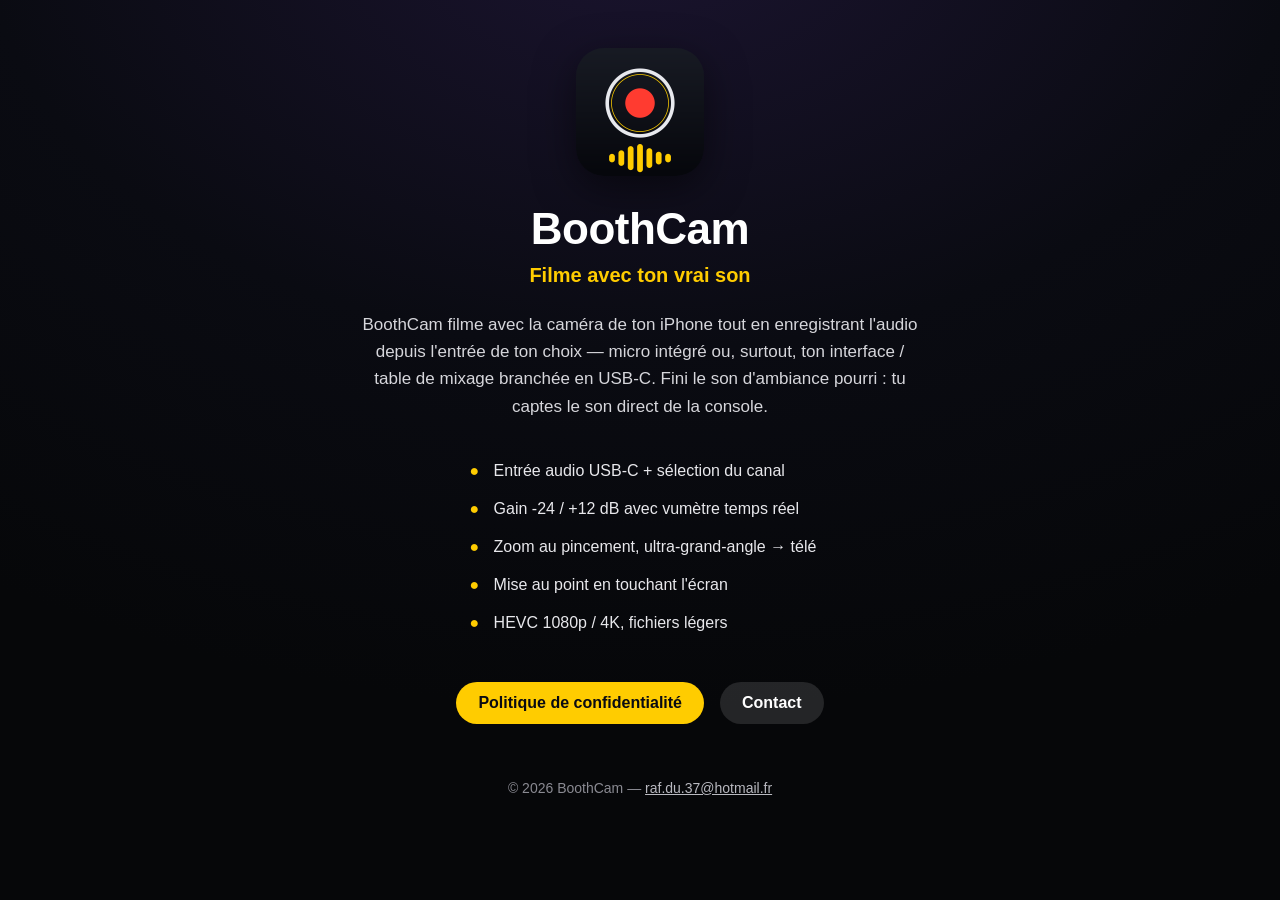
==== index.html @ 3261673e "Site BoothCam : présentation, privacy policy et app-ads.txt Co-Authored-By: Claude Opus 4.8 <noreply" ====
<!DOCTYPE html>
<html lang="fr">
<head>
<meta charset="UTF-8">
<meta name="viewport" content="width=device-width, initial-scale=1.0">
<title>BoothCam — Filme avec ton vrai son</title>
<meta name="description" content="Filme en vidéo tout en enregistrant le son propre de ta table de mixage ou interface USB. Idéal pour les sets DJ et les lives.">
<style>
  :root { --yellow:#ffcc00; --red:#ff3b30; }
  * { margin:0; padding:0; box-sizing:border-box; }
  body {
    font-family:-apple-system,BlinkMacSystemFont,"Segoe UI",Roboto,Helvetica,Arial,sans-serif;
    background:radial-gradient(1200px 800px at 50% -10%, #1b1430 0%, #0a0b12 55%, #060709 100%);
    color:#fff; min-height:100vh; display:flex; flex-direction:column;
    align-items:center; text-align:center; padding:48px 24px;
  }
  .icon { width:128px; height:128px; border-radius:28px; box-shadow:0 12px 40px rgba(0,0,0,.5); }
  h1 { font-size:44px; margin-top:28px; letter-spacing:-.5px; }
  .tag { color:var(--yellow); font-size:20px; margin-top:10px; font-weight:600; }
  p.lead { max-width:560px; margin:24px auto 0; line-height:1.6; color:#d6d6db; font-size:17px; }
  ul { list-style:none; margin:32px auto 0; max-width:520px; text-align:left; }
  li { padding:10px 0 10px 30px; position:relative; color:#e8e8ec; }
  li::before { content:"●"; color:var(--yellow); position:absolute; left:6px; }
  .links { margin-top:40px; display:flex; gap:16px; flex-wrap:wrap; justify-content:center; }
  a.btn {
    color:#0a0b12; background:var(--yellow); text-decoration:none; font-weight:700;
    padding:12px 22px; border-radius:30px;
  }
  a.ghost { color:#fff; background:rgba(255,255,255,.12); }
  footer { margin-top:56px; color:#8a8a92; font-size:14px; }
  footer a { color:#b9b9c0; }
</style>
</head>
<body>
  <img class="icon" src="icon.png" alt="BoothCam">
  <h1>BoothCam</h1>
  <div class="tag">Filme avec ton vrai son</div>
  <p class="lead">
    BoothCam filme avec la caméra de ton iPhone tout en enregistrant l'audio depuis
    l'entrée de ton choix — micro intégré ou, surtout, ton interface / table de mixage
    branchée en USB-C. Fini le son d'ambiance pourri : tu captes le son direct de la console.
  </p>
  <ul>
    <li>Entrée audio USB-C + sélection du canal</li>
    <li>Gain -24 / +12 dB avec vumètre temps réel</li>
    <li>Zoom au pincement, ultra-grand-angle → télé</li>
    <li>Mise au point en touchant l'écran</li>
    <li>HEVC 1080p / 4K, fichiers légers</li>
  </ul>
  <div class="links">
    <a class="btn" href="privacy.html">Politique de confidentialité</a>
    <a class="ghost btn" href="mailto:raf.du.37@hotmail.fr">Contact</a>
  </div>
  <footer>
    © 2026 BoothCam — <a href="mailto:raf.du.37@hotmail.fr">raf.du.37@hotmail.fr</a>
  </footer>
</body>
</html>
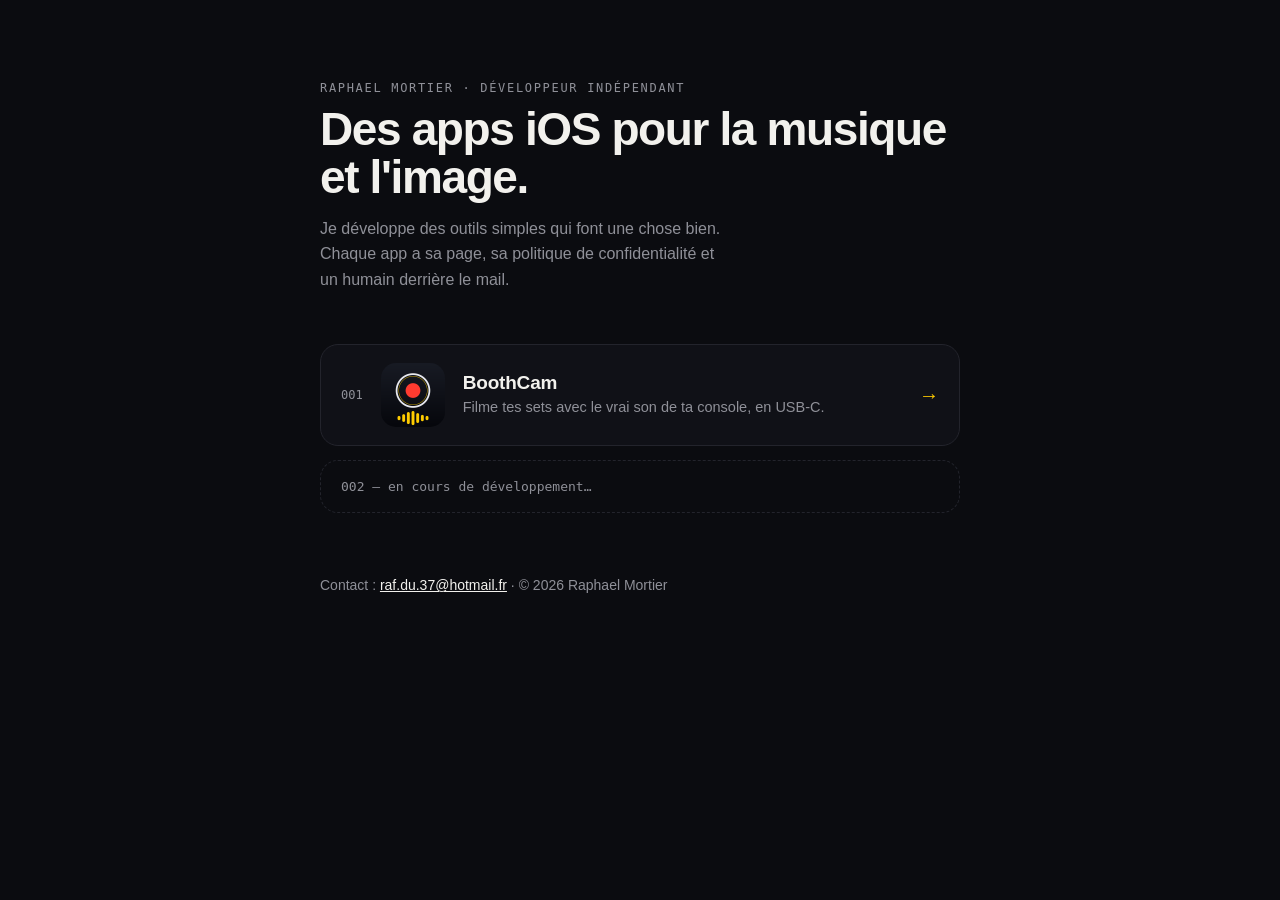
==== commit 7a42c12e: "Restructure : page racine portfolio + BoothCam déplacé dans /boothcam/ Le fichier app-ads.txt reste " ====
--- a/index.html
+++ b/index.html
@@ -3,56 +3,73 @@
 <head>
 <meta charset="UTF-8">
 <meta name="viewport" content="width=device-width, initial-scale=1.0">
-<title>BoothCam — Filme avec ton vrai son</title>
-<meta name="description" content="Filme en vidéo tout en enregistrant le son propre de ta table de mixage ou interface USB. Idéal pour les sets DJ et les lives.">
+<title>Raphael Mortier — Apps iOS</title>
+<meta name="description" content="Apps iOS développées par Raphael Mortier. BoothCam : filme tes sets avec le vrai son de ta console.">
 <style>
-  :root { --yellow:#ffcc00; --red:#ff3b30; }
+  :root {
+    --bg:#0b0c10; --ink:#f2f1ed; --muted:#8f9098; --line:#23242c;
+    --mono:ui-monospace,"SF Mono",SFMono-Regular,Menlo,Consolas,monospace;
+  }
   * { margin:0; padding:0; box-sizing:border-box; }
   body {
     font-family:-apple-system,BlinkMacSystemFont,"Segoe UI",Roboto,Helvetica,Arial,sans-serif;
-    background:radial-gradient(1200px 800px at 50% -10%, #1b1430 0%, #0a0b12 55%, #060709 100%);
-    color:#fff; min-height:100vh; display:flex; flex-direction:column;
-    align-items:center; text-align:center; padding:48px 24px;
+    background:var(--bg); color:var(--ink);
+    min-height:100vh; padding:9vh 24px 48px;
+    display:flex; flex-direction:column; align-items:center;
   }
-  .icon { width:128px; height:128px; border-radius:28px; box-shadow:0 12px 40px rgba(0,0,0,.5); }
-  h1 { font-size:44px; margin-top:28px; letter-spacing:-.5px; }
-  .tag { color:var(--yellow); font-size:20px; margin-top:10px; font-weight:600; }
-  p.lead { max-width:560px; margin:24px auto 0; line-height:1.6; color:#d6d6db; font-size:17px; }
-  ul { list-style:none; margin:32px auto 0; max-width:520px; text-align:left; }
-  li { padding:10px 0 10px 30px; position:relative; color:#e8e8ec; }
-  li::before { content:"●"; color:var(--yellow); position:absolute; left:6px; }
-  .links { margin-top:40px; display:flex; gap:16px; flex-wrap:wrap; justify-content:center; }
-  a.btn {
-    color:#0a0b12; background:var(--yellow); text-decoration:none; font-weight:700;
-    padding:12px 22px; border-radius:30px;
+  main { width:100%; max-width:640px; }
+  .eyebrow { font-family:var(--mono); font-size:12px; letter-spacing:.14em; color:var(--muted); text-transform:uppercase; }
+  h1 { font-size:clamp(34px,7vw,46px); letter-spacing:-.03em; margin-top:10px; line-height:1.05; }
+  .bio { color:var(--muted); margin-top:14px; line-height:1.6; max-width:46ch; }
+  .apps { margin-top:52px; display:flex; flex-direction:column; gap:14px; }
+  a.app {
+    --accent:#ffcc00;
+    display:flex; align-items:center; gap:18px;
+    padding:18px 20px; border:1px solid var(--line); border-radius:18px;
+    text-decoration:none; color:inherit; background:#101117;
+    transition:border-color .18s ease, transform .18s ease;
   }
-  a.ghost { color:#fff; background:rgba(255,255,255,.12); }
-  footer { margin-top:56px; color:#8a8a92; font-size:14px; }
-  footer a { color:#b9b9c0; }
+  a.app:hover { border-color:var(--accent); transform:translateY(-2px); }
+  a.app:focus-visible { outline:2px solid var(--accent); outline-offset:3px; }
+  .app img { width:64px; height:64px; border-radius:15px; flex-shrink:0; }
+  .app .num { font-family:var(--mono); font-size:12px; color:var(--muted); flex-shrink:0; }
+  .app .name { font-size:19px; font-weight:700; letter-spacing:-.01em; }
+  .app .pitch { color:var(--muted); font-size:14.5px; margin-top:3px; line-height:1.45; }
+  .app .go { margin-left:auto; color:var(--accent); font-size:20px; flex-shrink:0; }
+  .slot {
+    display:flex; align-items:center; gap:18px; padding:18px 20px;
+    border:1px dashed var(--line); border-radius:18px; color:var(--muted);
+    font-family:var(--mono); font-size:13px;
+  }
+  footer { margin-top:64px; color:var(--muted); font-size:14px; }
+  footer a { color:var(--ink); }
+  @media (prefers-reduced-motion:reduce) { a.app { transition:none; } a.app:hover { transform:none; } }
+  @media (max-width:480px) { .app .num { display:none; } }
 </style>
 </head>
 <body>
-  <img class="icon" src="icon.png" alt="BoothCam">
-  <h1>BoothCam</h1>
-  <div class="tag">Filme avec ton vrai son</div>
-  <p class="lead">
-    BoothCam filme avec la caméra de ton iPhone tout en enregistrant l'audio depuis
-    l'entrée de ton choix — micro intégré ou, surtout, ton interface / table de mixage
-    branchée en USB-C. Fini le son d'ambiance pourri : tu captes le son direct de la console.
-  </p>
-  <ul>
-    <li>Entrée audio USB-C + sélection du canal</li>
-    <li>Gain -24 / +12 dB avec vumètre temps réel</li>
-    <li>Zoom au pincement, ultra-grand-angle → télé</li>
-    <li>Mise au point en touchant l'écran</li>
-    <li>HEVC 1080p / 4K, fichiers légers</li>
-  </ul>
-  <div class="links">
-    <a class="btn" href="privacy.html">Politique de confidentialité</a>
-    <a class="ghost btn" href="mailto:raf.du.37@hotmail.fr">Contact</a>
-  </div>
-  <footer>
-    © 2026 BoothCam — <a href="mailto:raf.du.37@hotmail.fr">raf.du.37@hotmail.fr</a>
-  </footer>
+  <main>
+    <p class="eyebrow">Raphael Mortier · Développeur indépendant</p>
+    <h1>Des apps iOS pour la musique et l'image.</h1>
+    <p class="bio">Je développe des outils simples qui font une chose bien.
+    Chaque app a sa page, sa politique de confidentialité et un humain derrière le mail.</p>
+
+    <div class="apps">
+      <a class="app" href="/boothcam/">
+        <span class="num">001</span>
+        <img src="/boothcam/icon.png" alt="" width="64" height="64">
+        <span>
+          <span class="name">BoothCam</span>
+          <span class="pitch" style="display:block">Filme tes sets avec le vrai son de ta console, en USB-C.</span>
+        </span>
+        <span class="go" aria-hidden="true">→</span>
+      </a>
+      <div class="slot">002 — en cours de développement…</div>
+    </div>
+
+    <footer>
+      Contact : <a href="mailto:raf.du.37@hotmail.fr">raf.du.37@hotmail.fr</a> · © 2026 Raphael Mortier
+    </footer>
+  </main>
 </body>
 </html>
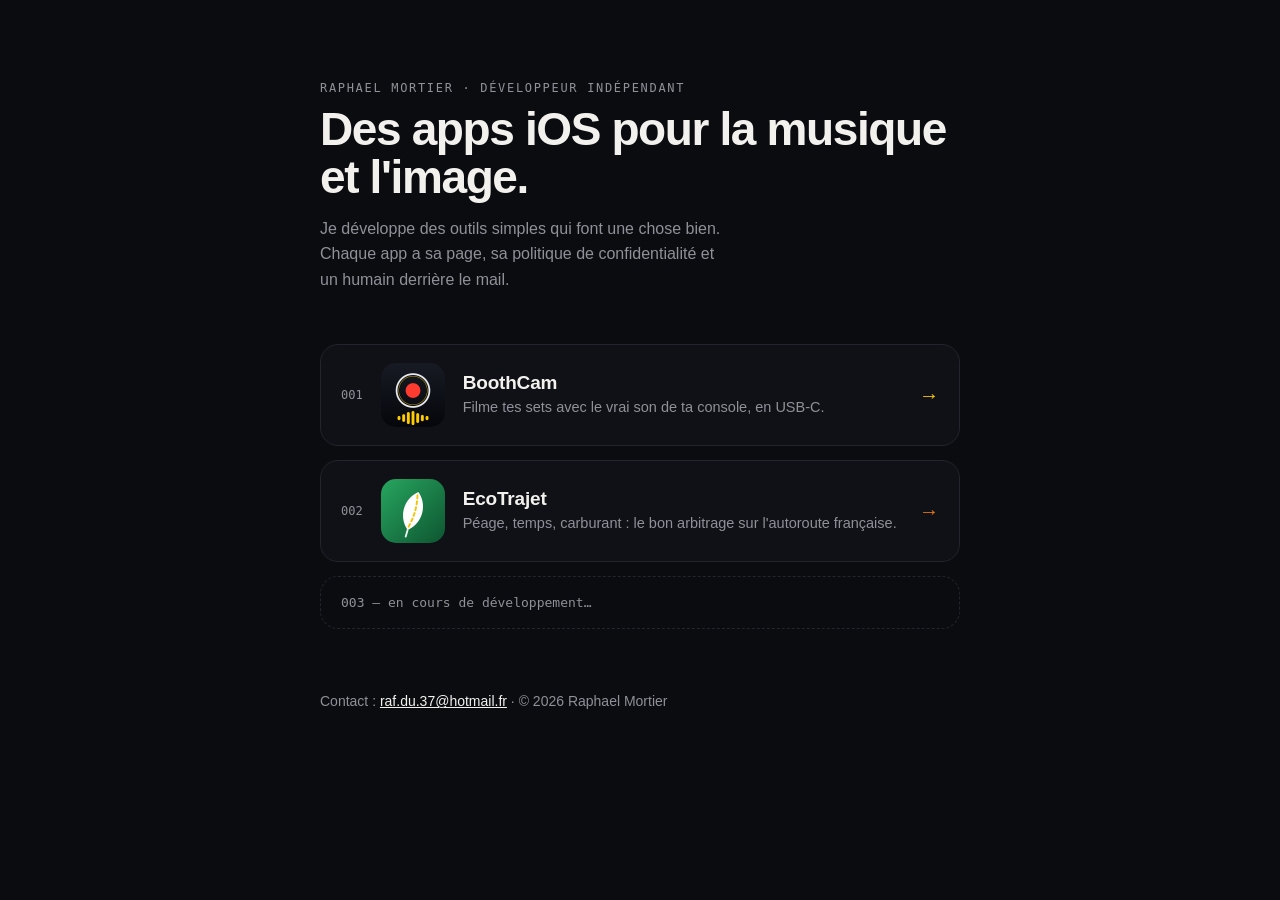
==== commit 45051797: "Ajout d'EcoTrajet : page app, politique de confidentialité, support Co-Authored-By: Claude Fable 5 <" ====
--- a/index.html
+++ b/index.html
@@ -4,7 +4,7 @@
 <meta charset="UTF-8">
 <meta name="viewport" content="width=device-width, initial-scale=1.0">
 <title>Raphael Mortier — Apps iOS</title>
-<meta name="description" content="Apps iOS développées par Raphael Mortier. BoothCam : filme tes sets avec le vrai son de ta console.">
+<meta name="description" content="Apps iOS développées par Raphael Mortier. BoothCam : filme tes sets avec le vrai son de ta console. EcoTrajet : péage, temps, carburant — le bon arbitrage sur l'autoroute française.">
 <style>
   :root {
     --bg:#0b0c10; --ink:#f2f1ed; --muted:#8f9098; --line:#23242c;
@@ -64,7 +64,16 @@
         </span>
         <span class="go" aria-hidden="true">→</span>
       </a>
-      <div class="slot">002 — en cours de développement…</div>
+      <a class="app" href="/ecotrajet/" style="--accent:#e97810">
+        <span class="num">002</span>
+        <img src="/ecotrajet/icon.png" alt="" width="64" height="64">
+        <span>
+          <span class="name">EcoTrajet</span>
+          <span class="pitch" style="display:block">Péage, temps, carburant : le bon arbitrage sur l'autoroute française.</span>
+        </span>
+        <span class="go" aria-hidden="true">→</span>
+      </a>
+      <div class="slot">003 — en cours de développement…</div>
     </div>
 
     <footer>
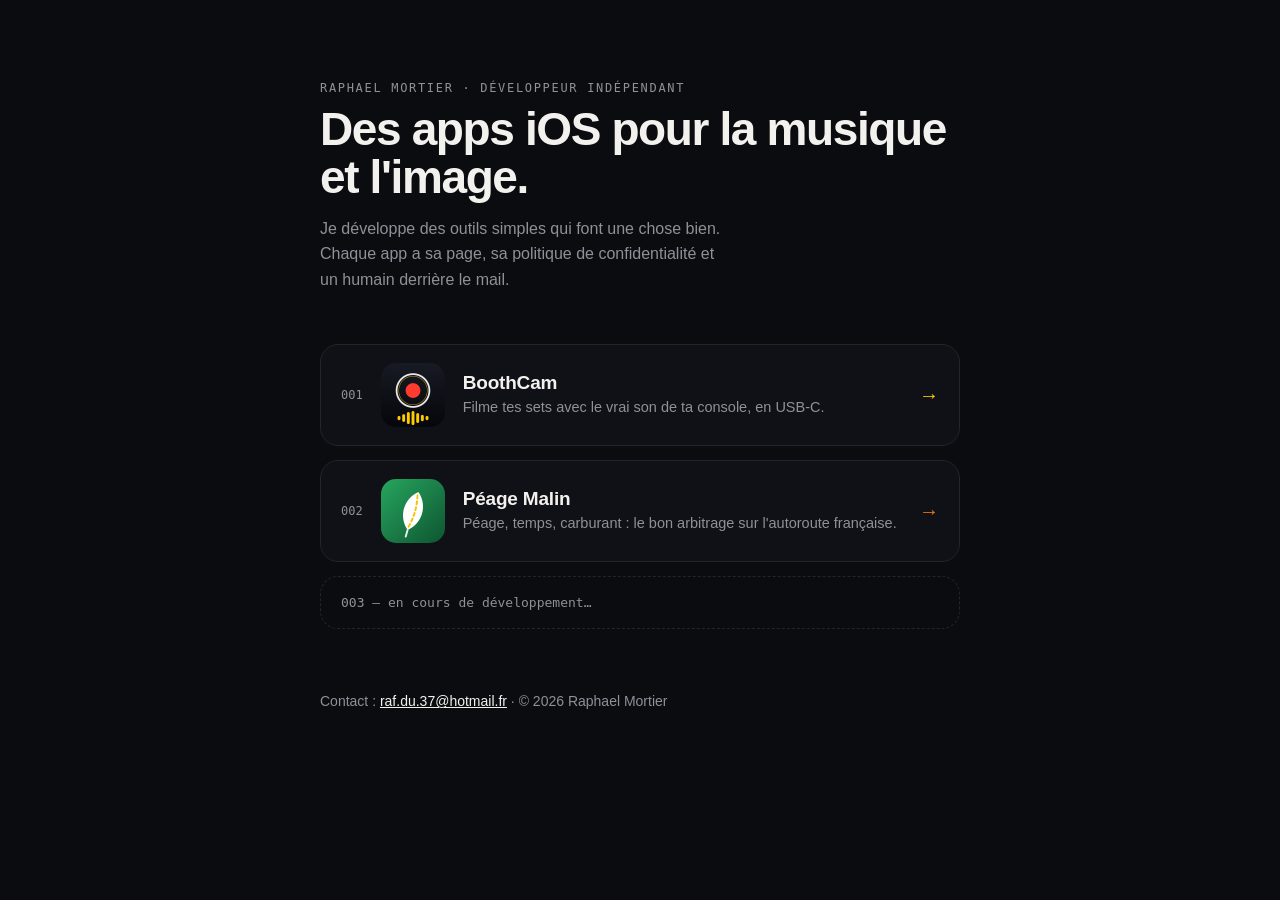
==== commit dc43dc49: "Rebranding EcoTrajet → Péage Malin : nouveau dossier /peagemalin/, redirections depuis /ecotrajet/ C" ====
--- a/index.html
+++ b/index.html
@@ -4,7 +4,7 @@
 <meta charset="UTF-8">
 <meta name="viewport" content="width=device-width, initial-scale=1.0">
 <title>Raphael Mortier — Apps iOS</title>
-<meta name="description" content="Apps iOS développées par Raphael Mortier. BoothCam : filme tes sets avec le vrai son de ta console. EcoTrajet : péage, temps, carburant — le bon arbitrage sur l'autoroute française.">
+<meta name="description" content="Apps iOS développées par Raphael Mortier. BoothCam : filme tes sets avec le vrai son de ta console. Péage Malin : péage, temps, carburant — le bon arbitrage sur l'autoroute française.">
 <style>
   :root {
     --bg:#0b0c10; --ink:#f2f1ed; --muted:#8f9098; --line:#23242c;
@@ -64,11 +64,11 @@
         </span>
         <span class="go" aria-hidden="true">→</span>
       </a>
-      <a class="app" href="/ecotrajet/" style="--accent:#e97810">
+      <a class="app" href="/peagemalin/" style="--accent:#e97810">
         <span class="num">002</span>
-        <img src="/ecotrajet/icon.png" alt="" width="64" height="64">
+        <img src="/peagemalin/icon.png" alt="" width="64" height="64">
         <span>
-          <span class="name">EcoTrajet</span>
+          <span class="name">Péage Malin</span>
           <span class="pitch" style="display:block">Péage, temps, carburant : le bon arbitrage sur l'autoroute française.</span>
         </span>
         <span class="go" aria-hidden="true">→</span>
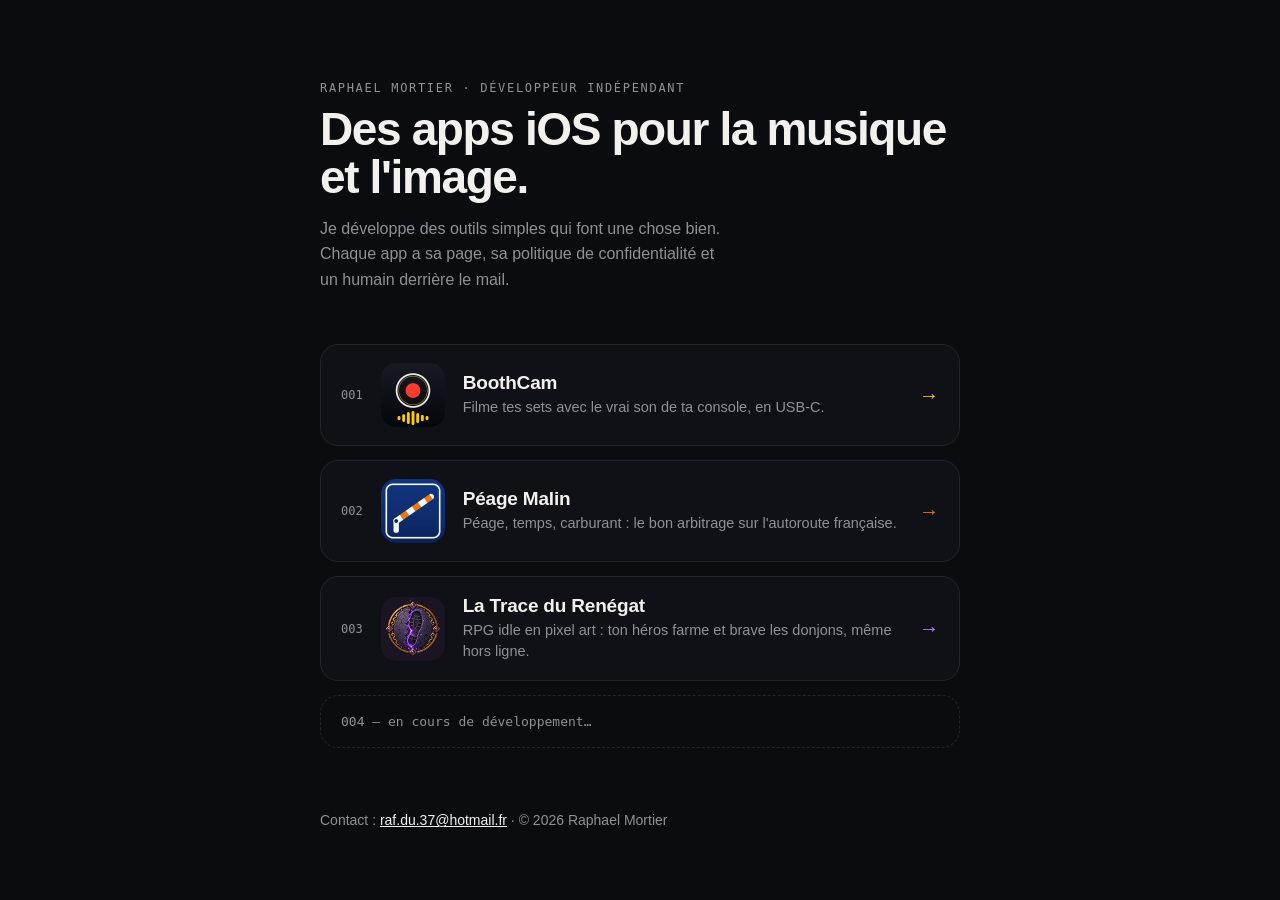
==== commit dbe101a0: "Ajout de la page de confidentialité et de la page de support pour "La Trace du Renégat", mise à jour" ====
--- a/index.html
+++ b/index.html
@@ -73,7 +73,16 @@
         </span>
         <span class="go" aria-hidden="true">→</span>
       </a>
-      <div class="slot">003 — en cours de développement…</div>
+      <a class="app" href="/tracedurenegat/" style="--accent:#c77dff">
+        <span class="num">003</span>
+        <img src="/tracedurenegat/icon.png" alt="" width="64" height="64">
+        <span>
+          <span class="name">La Trace du Renégat</span>
+          <span class="pitch" style="display:block">RPG idle en pixel art : ton héros farme et brave les donjons, même hors ligne.</span>
+        </span>
+        <span class="go" aria-hidden="true">→</span>
+      </a>
+      <div class="slot">004 — en cours de développement…</div>
     </div>
 
     <footer>
